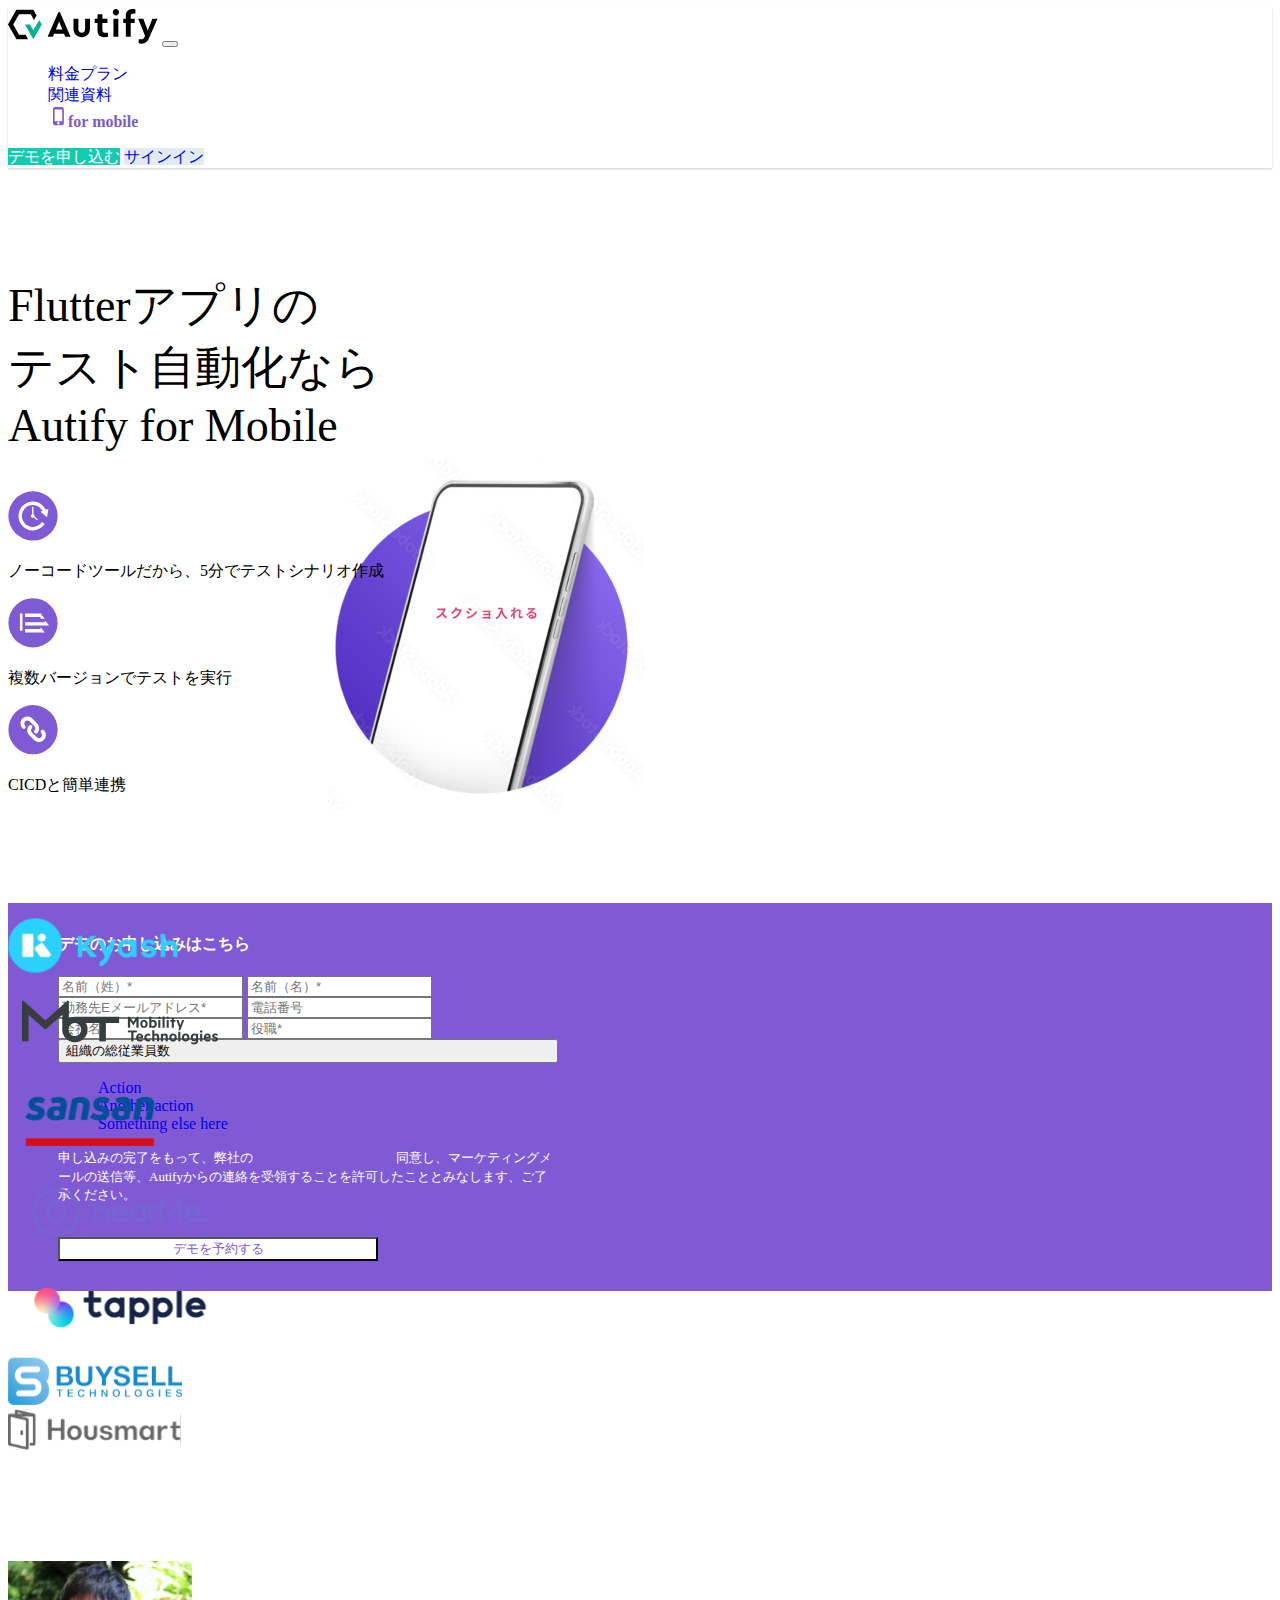
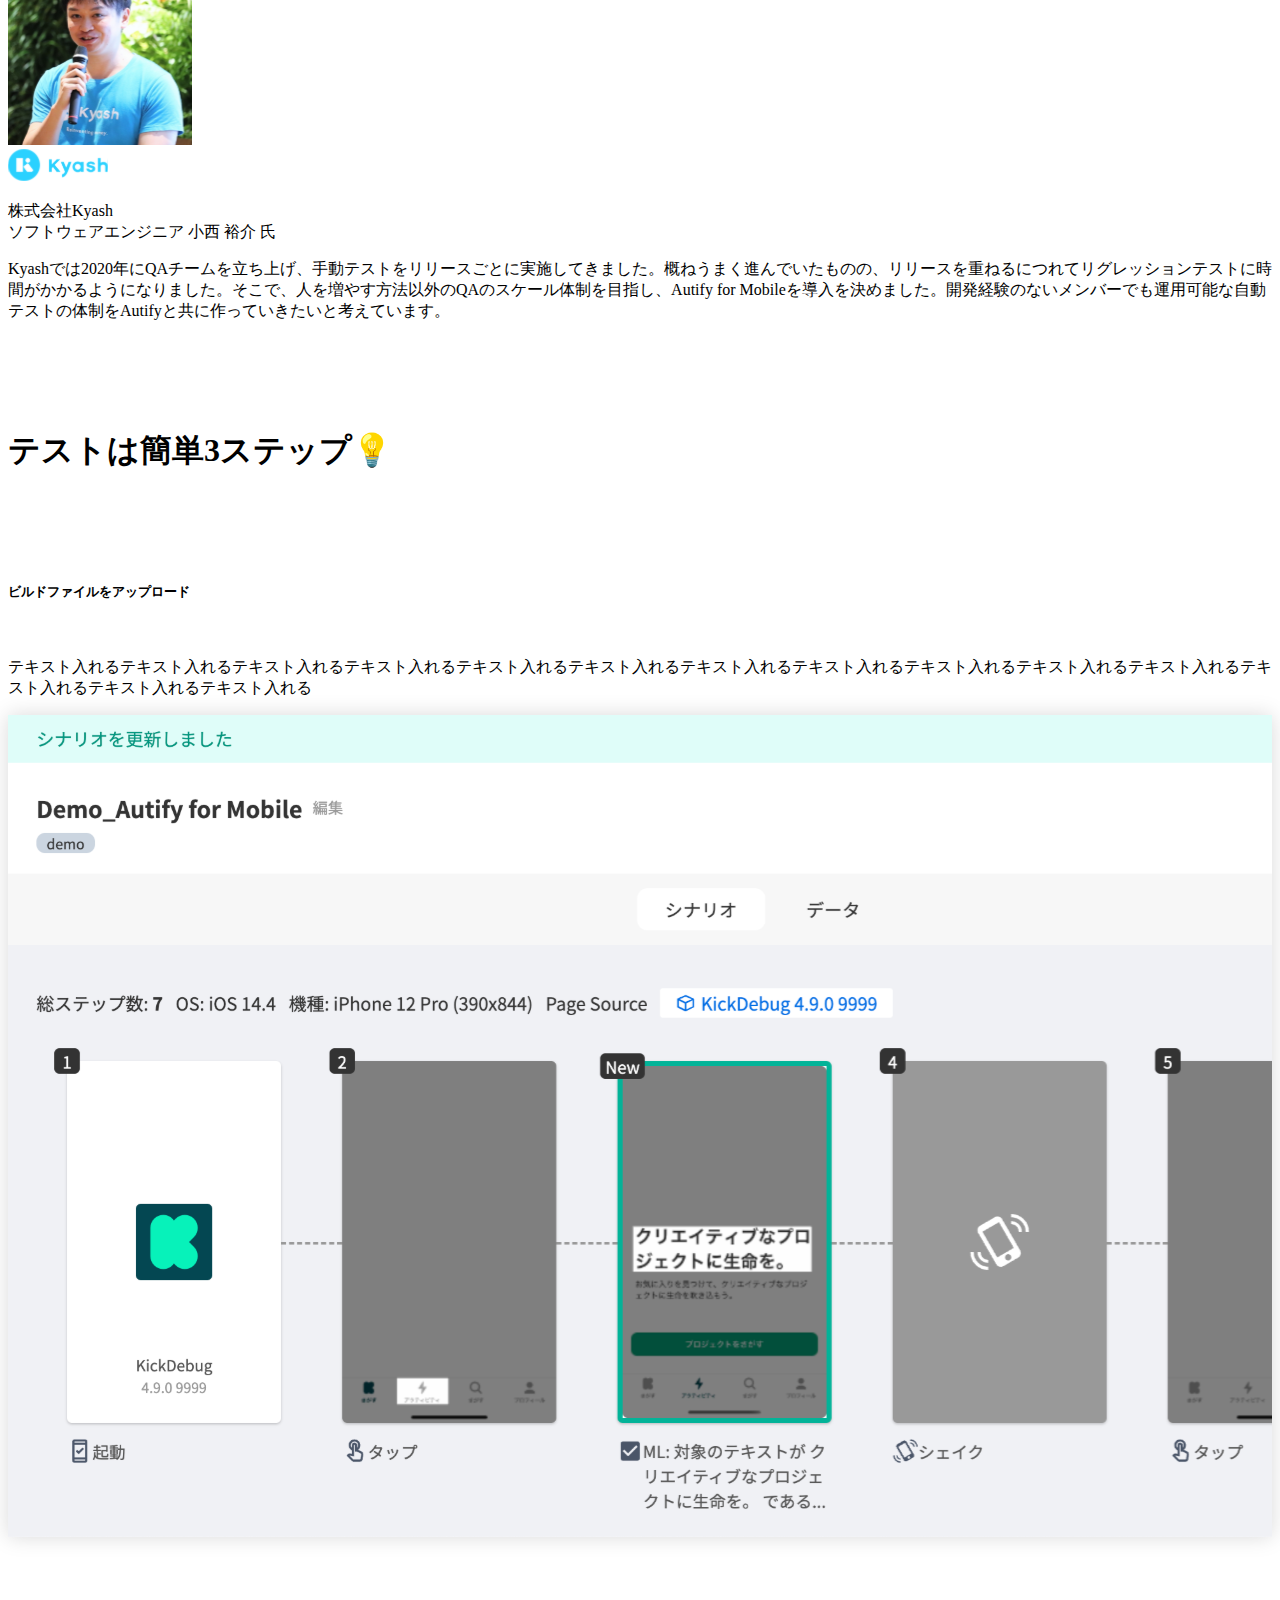
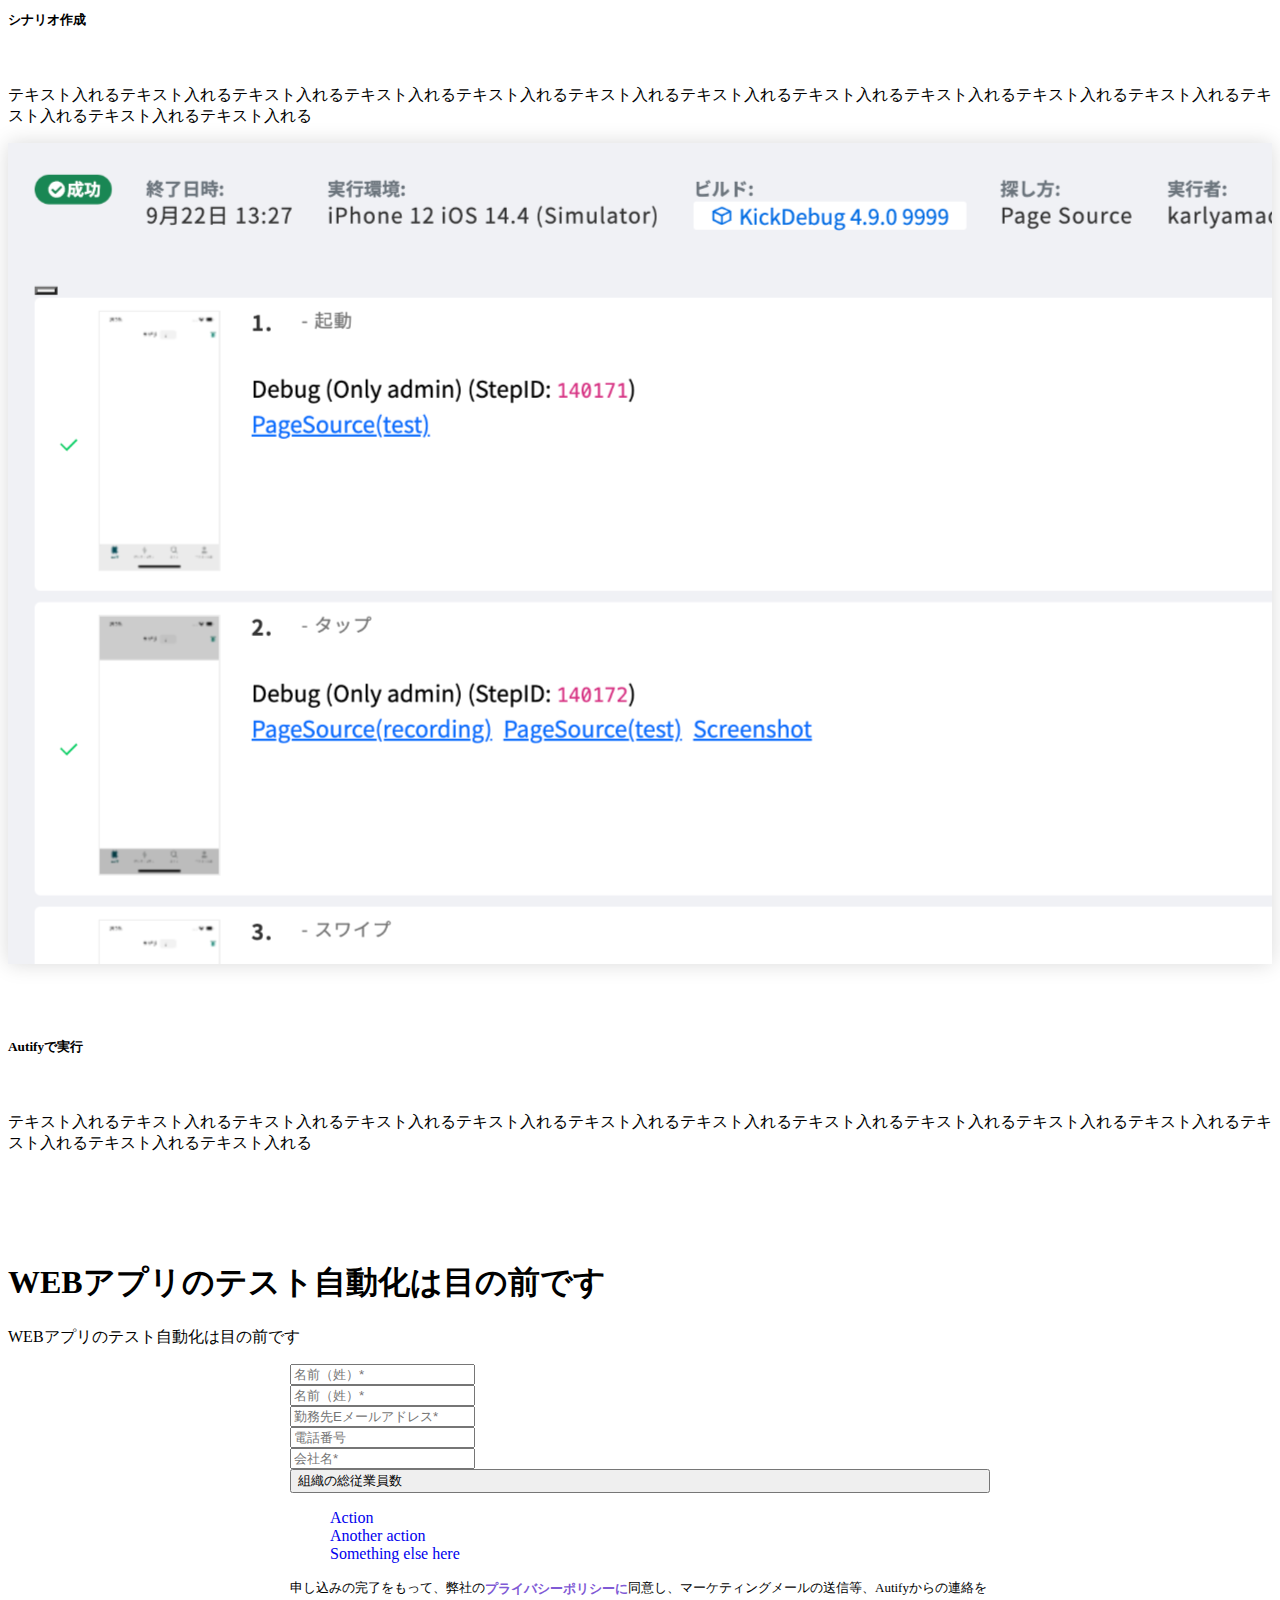
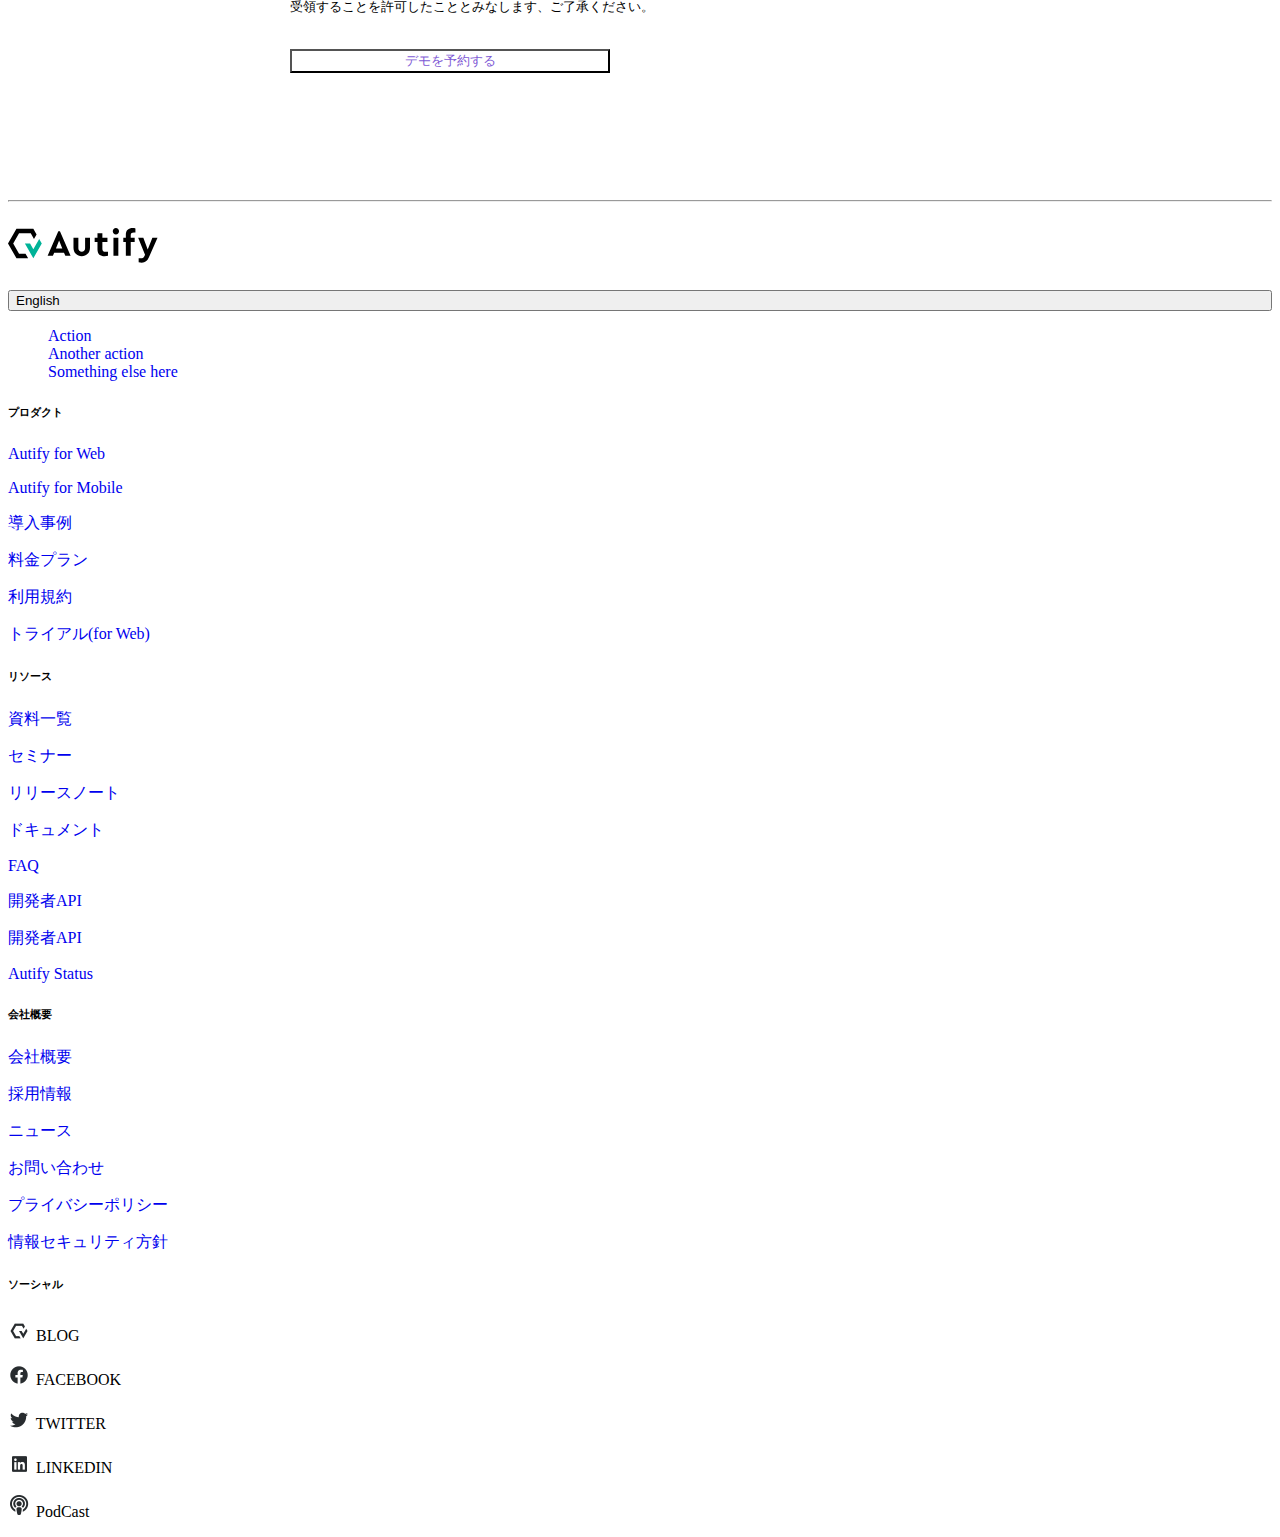
==== index-demo-2.html @ 193f457c "draft for presentation" ====
<!DOCTYPE html>
<html lang="en">

<head>
    <meta charset="UTF-8">
    <meta http-equiv="X-UA-Compatible" content="IE=edge">
    <meta name="viewport" content="width=device-width, initial-scale=1.0">
    <title>Document</title>

    <link href="https://cdn.jsdelivr.net/npm/bootstrap@5.0.2/dist/css/bootstrap.min.css" rel="stylesheet"
        integrity="sha384-EVSTQN3/azprG1Anm3QDgpJLIm9Nao0Yz1ztcQTwFspd3yD65VohhpuuCOmLASjC" crossorigin="anonymous">
    <link rel="stylesheet" href="style-demo-2.css">
</head>

<body>
<!-- main -->
    <div class="hero mb-5">
        <!-- navbar conatiner -->
        <div class="nav_container">
            <div class="container">
                <nav class="navbar navbar-expand-lg navbar-light bg-white">
                    <div class="container-fluid">
                        <a class="navbar-brand" href="#"><img src="./images/Logo_or.svg" alt=""></a>
                        <button class="navbar-toggler" type="button" data-bs-toggle="collapse"
                            data-bs-target="#navbarSupportedContent" aria-controls="navbarSupportedContent"
                            aria-expanded="false" aria-label="Toggle navigation">
                            <span class="navbar-toggler-icon"></span>
                        </button>
                        <div class="collapse navbar-collapse" id="navbarSupportedContent">
                            <ul class="navbar-nav me-auto mb-2 mb-lg-0">
                                <li class="nav-item mx-2 ms-4">
                                    <a class="nav-link active" aria-current="page" href="#">料金プラン</a>
                                </li>
                                <li class="nav-item mx-2">
                                    <a class="nav-link active" aria-current="page" href="#">関連資料</a>
                                </li>
                                <li class="nav-item">
                                    <a class="nav-link active" aria-current="page" href="#"><span><img
                                                src="./images/icon_mobile.svg" alt=""></span><span
                                            class="nav-mobile-text">for mobile</span></a>
                                </li>

                            </ul>
                            <span class="d-flex">
                                <a href="#" class="btn btn_bg_cta">デモを申し込む</a>
                                <a href="#" class="btn btn_bg  ms-4">サインイン</a>
                            </span>
                        </div>
                    </div>
                </nav>
            </div>
        </div>

            <!-- hero -->
            <div class="container">
                <div class="row">
                    <div class="col-md-6 col-12">
                        <h2 class="text-left hero_intro">
                            Flutterアプリの <br>
                            テスト自動化なら <br>
                            Autify for Mobile
                        </h2>
                        <ul class="hero_list mt-4">
                            <li class="mt-2">
                                <span><img src="./images/Group 50.svg" height="50" width="50" alt=""></span>
                                <p class="d-inline ms-2 fw-bold">ノーコードツールだから、5分でテストシナリオ作成</p>
                            </li>
                            <li class="mt-2">
                                <span><img src="./images/Group 51.svg" height="50" width="50" alt=""></span>
                                <p class="d-inline ms-2 fw-bold">複数バージョンでテストを実行</p>
                            </li>
                            <li class="mt-2">
                                <span><img src="./images/Group 53.svg" height="50" width="50" alt=""></span>
                                <p class="d-inline ms-2 fw-bold">CICDと簡単連携</p>
                            </li>
                        </ul>
                    </div>
                    <div class="col-md-6 col-12 form_container">
                        <!-- form box -->
                        <div class="form-box">
                            <h4 class="text-center my-3">デモのお申し込みはこちら</h4>
                            <form>
                                <input type="text" name="" class="form-control my-2 bg-light" id="" placeholder="名前（姓）*">
                                <input type="text" name="" class="form-control my-2 bg-light" id="" placeholder="名前（名）*">
                                <input type="text" name="" class="form-control my-2 bg-light" id="" placeholder="勤務先Eメールアドレス*">
                                <input type="text" name="" class="form-control my-2 bg-light" id="" placeholder="電話番号">
                                <input type="text" name="" class="form-control my-2 bg-light" id="" placeholder="会社名*">
                                <input type="text" name="" class="form-control my-2 bg-light" id="" placeholder="役職*">
                                <div class="dropdown w-100">
                                    <button class="btn btn-light dropdown-toggle" type="" style="width: -webkit-fill-available; text-align: left;" id="dropdownMenuButton1" data-bs-toggle="dropdown" aria-expanded="false">
                                        組織の総従業員数
                                    </button>
                                    <ul class="dropdown-menu" aria-labelledby="dropdownMenuButton1">
                                      <li><a class="dropdown-item" href="#">Action</a></li>
                                      <li><a class="dropdown-item" href="#">Another action</a></li>
                                      <li><a class="dropdown-item" href="#">Something else here</a></li>
                                    </ul>
                                  </div>

                                  <p class="form_text">申し込みの完了をもって、弊社の<span class="nav-mobile-text">プライバシーポリシーに</span>同意し、マーケティングメールの送信等、Autifyからの連絡を受領することを許可したこととみなします、ご了承ください。</p>
                                  <input type="submit" class="form_btn d-block btn-lg btn" value="デモを予約する">
                            </form>
                        </div>
                    </div>
                </div>
            </div>
    </div>
<div style="height:10px;"></div>
<!-- partners -->
<div class="container partner text-center" style="position: relative;">
    <div class="row">
        <div class="col-md-3 col-6"><img src="./images/Kyash_logo_typeA_blue.svg" alt=""></div>
        <div class="col-md-3 col-6"><img src="./images/logo_mot.png" alt=""></div>
        <div class="col-md-3 col-6"><img src="./images/w800.svg" alt=""></div>
        <div class="col-md-3 col-6"><img src="./images/logo_ga_technologies.png" alt=""></div>
    </div>
    <div class="row mt-5">
        <div class="col-md-4 col-6"><img src="./images/Tapple_Logo_RGB_Horizontal_Color@3x.svg" alt=""></div>
        <div class="col-md-4 col-6"><img src="./images/BuysellTechnologies_ci_ver3_logo_color_horizon.svg" alt=""></div>
        <div class="col-md-4 col-6"><img src="./images/housmart-logo-black@3x.svg" alt=""></div>
    </div>
</div>


<!-- testimonial -->
<div class="testimonial container">
    <div class="row">
        <div class="col-md-2 col-6 text-right">
            <img src="./images/konifar.svg" class="rounded-circle" alt="">
        </div>
        <div class="col-md-2 col-6">
            <img src="./images/Kyash_logo_typeA_blue.svg" class="mt-3" width="100" alt="">
            <p class="text-left mt-4">
                <span class="fw-bold">株式会社Kyash</span> <br>
                ソフトウェアエンジニア
                小西 裕介 氏
            </p>
        </div>
        <div class="col-md-8 col-12 bg-light p-4">
            <p style="font-size: 16px;" class="mt-3">Kyashでは2020年にQAチームを立ち上げ、手動テストをリリースごとに実施してきました。概ねうまく進んでいたものの、リリースを重ねるにつれてリグレッションテストに時間がかかるようになりました。そこで、人を増やす方法以外のQAのスケール体制を目指し、Autify for Mobileを導入を決めました。開発経験のないメンバーでも運用可能な自動テストの体制をAutifyと共に作っていきたいと考えています。</p>
        </div>
    </div>

</div>

<!-- portfolio -->
<div class="container portfolio">
    <h1 class="text-center">テストは簡単3ステップ💡</h1>

    <div class="row mt-5">
        <!-- 1 -->
        <div class="col-md-4 col-12">
            <img src="./images/Messenger_and_ビルド.svg" style="width: 100%;" class="img_shadow" alt="">
        </div>
        <div class="col-md-7 col-12">
            <div class="" style="vertical-align: middle; margin-top: 70px;">
                <h5>ビルドファイルをアップロード</h5> <br>
                <p>
                    テキスト入れるテキスト入れるテキスト入れるテキスト入れるテキスト入れるテキスト入れるテキスト入れるテキスト入れるテキスト入れるテキスト入れるテキスト入れるテキスト入れるテキスト入れるテキスト入れる
                </p>
            </div>
        </div>
        <!-- 2 -->
        <div class="col-md-4 col-12 mt-4">
            <img src="./images/Untitled_scenario_163.svg" style="width: 100%;" class="img_shadow" alt="">
        </div>
        <div class="col-md-7 col-12">
            <div class="" style="vertical-align: middle; margin-top: 70px;">
                <h5>シナリオ作成</h5> <br>
                <p>
                    テキスト入れるテキスト入れるテキスト入れるテキスト入れるテキスト入れるテキスト入れるテキスト入れるテキスト入れるテキスト入れるテキスト入れるテキスト入れるテキスト入れるテキスト入れるテキスト入れる                </p>
            </div>
        </div>
        <!-- 3 -->
        <div class="col-md-4 col-12 mt-4">
            <img src="./images/Demo_0922_Yamada_3.svg" style="width: 100%;" class="img_shadow" alt="">
        </div>
        <div class="col-md-7 col-12">
            <div class="" style="vertical-align: middle; margin-top: 70px;">
                <h5>Autifyで実行</h5> <br>
                <p>
                    テキスト入れるテキスト入れるテキスト入れるテキスト入れるテキスト入れるテキスト入れるテキスト入れるテキスト入れるテキスト入れるテキスト入れるテキスト入れるテキスト入れるテキスト入れるテキスト入れる
                </p>
            </div>
        </div>
    </div>
</div>

<!-- contact form -->
<div class="container contact">
    <h1 class="text-center">WEBアプリのテスト自動化は目の前です</h1>
    <p class="mt-3 text-center">WEBアプリのテスト自動化は目の前です</p>

    <form style="width:700px; margin: 0 auto;">
        <div class="row">
            <div class="col-md-6 col-12">
                <input type="text" name="" class="form-control my-2 bg-light" id="" placeholder="名前（姓）*">
            </div>
            <div class="col-md-6 col-12">
                <input type="text" name="" class="form-control my-2 bg-light" id="" placeholder="名前（姓）*">
            </div>
            <div class="col-md-6 col-12">
                <input type="text" name="" class="form-control my-2 bg-light" id="" placeholder="勤務先Eメールアドレス*">
            </div>
            <div class="col-md-6 col-12">
                <input type="text" name="" class="form-control my-2 bg-light" id="" placeholder="電話番号">
            </div>
            <div class="col-md-6 col-12">
                <input type="text" name="" class="form-control my-2 bg-light" id="" placeholder="会社名*">
            </div>
            <div class="col-md-6 col-12">
                <div class="dropdown w-100 my-2">
                    <button class="btn btn-light dropdown-toggle" type="" style="width: -webkit-fill-available; text-align: left;" id="dropdownMenuButton1" data-bs-toggle="dropdown" aria-expanded="false">
                        組織の総従業員数
                    </button>
                    <ul class="dropdown-menu" aria-labelledby="dropdownMenuButton1">
                      <li><a class="dropdown-item" href="#">Action</a></li>
                      <li><a class="dropdown-item" href="#">Another action</a></li>
                      <li><a class="dropdown-item" href="#">Something else here</a></li>
                    </ul>
                  </div>
            </div>
            <p class="form_text">申し込みの完了をもって、弊社の<span class="nav-mobile-text">プライバシーポリシーに</span>同意し、マーケティングメールの送信等、Autifyからの連絡を受領することを許可したこととみなします、ご了承ください。</p>
                                  <input type="submit" class="form_btn d-block btn-lg btn" value="デモを予約する">
        </div>
    </form>
</div>

<!-- footer -->
<hr style="margin-top: 107px;">


<!-- Footer -->
<footer class="text-center text-lg-start bg-white text-muted">
    <!-- Section: Links  -->
    <section class="">
      <div class="container text-center text-md-start mt-5">
        <!-- Grid row -->
        <div class="row mt-3">
          <!-- Grid column -->
          <div class="col-md-3 col-lg-4 col-xl-3 mx-auto mb-4">
            <!-- Content -->
            <h6 class="text-uppercase fw-bold mb-4">
              <img src="./images/Logo_or.svg" alt="">
            </h6>
            <!-- droap down -->
            <div class="dropdown w-100 my-2">
                <button class="btn btn-light dropdown-toggle" type="" style="width: -webkit-fill-available; text-align: left;" id="dropdownMenuButton1" data-bs-toggle="dropdown" aria-expanded="false">
                    English
                </button>
                <ul class="dropdown-menu" aria-labelledby="dropdownMenuButton1">
                  <li><a class="dropdown-item" href="#">Action</a></li>
                  <li><a class="dropdown-item" href="#">Another action</a></li>
                  <li><a class="dropdown-item" href="#">Something else here</a></li>
                </ul>
              </div>
          </div>
          <!-- Grid column -->
  
          <!-- Grid column  1-->
          <div class="col-md-2 col-lg-2 col-xl-2 mx-auto mb-4">
            <!-- Links -->
            <h6 class="text-uppercase fw-bold mb-4">
                プロダクト
            </h6>
            <p>
              <a href="#!" class="text-reset">Autify for Web</a>
            </p>
            <p>
              <a href="#!" class="text-reset">Autify for Mobile</a>
            </p>
            <p>
              <a href="#!" class="text-reset">導入事例</a>
            </p>
            <p>
              <a href="#!" class="text-reset">料金プラン</a>
            </p>
            <p>
                <a href="#!" class="text-reset">利用規約</a>
              </p>
              <p>
                <a href="#!" class="text-reset">トライアル(for Web)</a>
              </p>
          </div>
          <!-- Grid column -->

          <!-- Grid column 2-->
          <div class="col-md-2 col-lg-2 col-xl-2 mx-auto mb-4">
            <!-- Links -->
            <h6 class="text-uppercase fw-bold mb-4">
                リソース
            </h6>
            <p>
              <a href="#!" class="text-reset">資料一覧</a>
            </p>
            <p>
              <a href="#!" class="text-reset">セミナー</a>
            </p>
            <p>
              <a href="#!" class="text-reset">リリースノート</a>
            </p>
            <p>
              <a href="#!" class="text-reset">ドキュメント</a>
            </p>
            <p>
                <a href="#!" class="text-reset">FAQ</a>
              </p>
              <p>
                <a href="#!" class="text-reset">開発者API</a>
              </p>
              <p>
                <a href="#!" class="text-reset">開発者API</a>
              </p>
              <p>
                <a href="#!" class="text-reset">Autify Status</a>
              </p>
          </div>
          <!-- Grid column -->
  
          <!-- Grid column 3-->
          <div class="col-md-3 col-lg-2 col-xl-2 mx-auto mb-4">
            <!-- Links -->
            <h6 class="text-uppercase fw-bold mb-4">
                会社概要
            </h6>
            <p>
              <a href="#!" class="text-reset">会社概要</a>
            </p>
            <p>
              <a href="#!" class="text-reset">採用情報</a>
            </p>
            <p>
              <a href="#!" class="text-reset">ニュース</a>
            </p>
            <p>
              <a href="#!" class="text-reset">お問い合わせ</a>
            </p>
            <p>
                <a href="#!" class="text-reset">プライバシーポリシー</a>
              </p>
              <p>
                <a href="#!" class="text-reset">情報セキュリティ方針</a>
              </p>
          </div>
          <!-- Grid column -->
  
          <!-- Grid column 4-->
          <div class="col-md-4 col-lg-3 col-xl-3 mx-auto mb-md-0 mb-4">
            <!-- Links -->
            <h6 class="text-uppercase fw-bold mb-4">ソーシャル</h6>
            <p><img src="./スクリーンショット 2020-12-04 12.06.22.svg" alt=""> BLOG</p>
            <p>
              <img src="./スクリーンショット 2020-12-04 12.06.22-1.svg" alt="">
              FACEBOOK
            </p>
            <p><img src="./スクリーンショット 2020-12-04 12.06.22-2.svg" alt=""> TWITTER</p>
            <p><img src="./スクリーンショット 2020-12-04 12.06.22-3.svg" alt=""> LINKEDIN</p>
            <p><img src="./スクリーンショット 2020-12-04 12.06.22-4.svg" alt=""> PodCast</p>
          </div>
          <!-- Grid column -->
        </div>
        <!-- Grid row -->
      </div>
    </section>
    <!-- Section: Links  -->
  </footer>
  <!-- Footer -->


    <script src="https://cdn.jsdelivr.net/npm/bootstrap@5.0.2/dist/js/bootstrap.bundle.min.js"
        integrity="sha384-MrcW6ZMFYlzcLA8Nl+NtUVF0sA7MsXsP1UyJoMp4YLEuNSfAP+JcXn/tWtIaxVXM"
        crossorigin="anonymous"></script>
</body>

</html>
---- style-demo-2.css ----
:root{
    --primary-color: #805AD5;
    --cta-color:#12CCB0;
    --white:#fff;
    --secoundar-color:#E2EBF1;

}
hr{
    margin: 0;
}
ul{
    list-style: none;
}
a{
    text-decoration: none;
}

/* nav */
.nav_container{
    box-shadow: 0px 1px 2px rgba(0, 0, 0, 0.2);
}
.btn_bg_cta {
    background-color: var(--cta-color);
    color: var(--white);
}
.btn_bg{
    background-color: var(--secoundar-color);
}
.nav-mobile-text{
    color: var(--primary-color);
    vertical-align: middle;
    font-weight: bolder;
}

/* hero */
.hero{
    background: url(./screen-2.png);
    background-repeat: no-repeat;
    background-position: 25vw 50vh;
    height: 100vh;
}
.hero_intro{
    margin-top: 107px;
    font-size: 46px;
    font-weight: 500;
}
.hero_list{
    list-style: none;
    padding-left: 0;    
}
.form_container{
    color: #fff;
    background-color: var(--primary-color);
}
.form-box{
    margin-top: 107px;
    /* background: #fff; */
    /* box-shadow: 0px 0px 20px rgba(0, 0, 0, 0.12); */
/* border-radius: 10px; */
padding: 10px 50px;
max-width: 500px;
}
.form_text{
    margin-top: 10px;
    font-size: 13px;
    /* line-height: 12px; */
    letter-spacing: 0.07 px;
}
.form_btn{
            margin: 20px auto;
            background: #fff;
            color: var(--primary-color);
            width: 320px;
}

@media only screen and (max-width: 600px){
    .hero{
        height: max-content;
    }
}

/* testimonial */
.testimonial{
    margin-top: 107px;
}

/* portfolio */
.portfolio{
    margin-top: 107px;
}
.img_shadow{
    box-shadow: 0px 0px 20px rgba(0, 0, 0, 0.15)
}

/* contact */
.contact{
    margin-top: 107px;
}
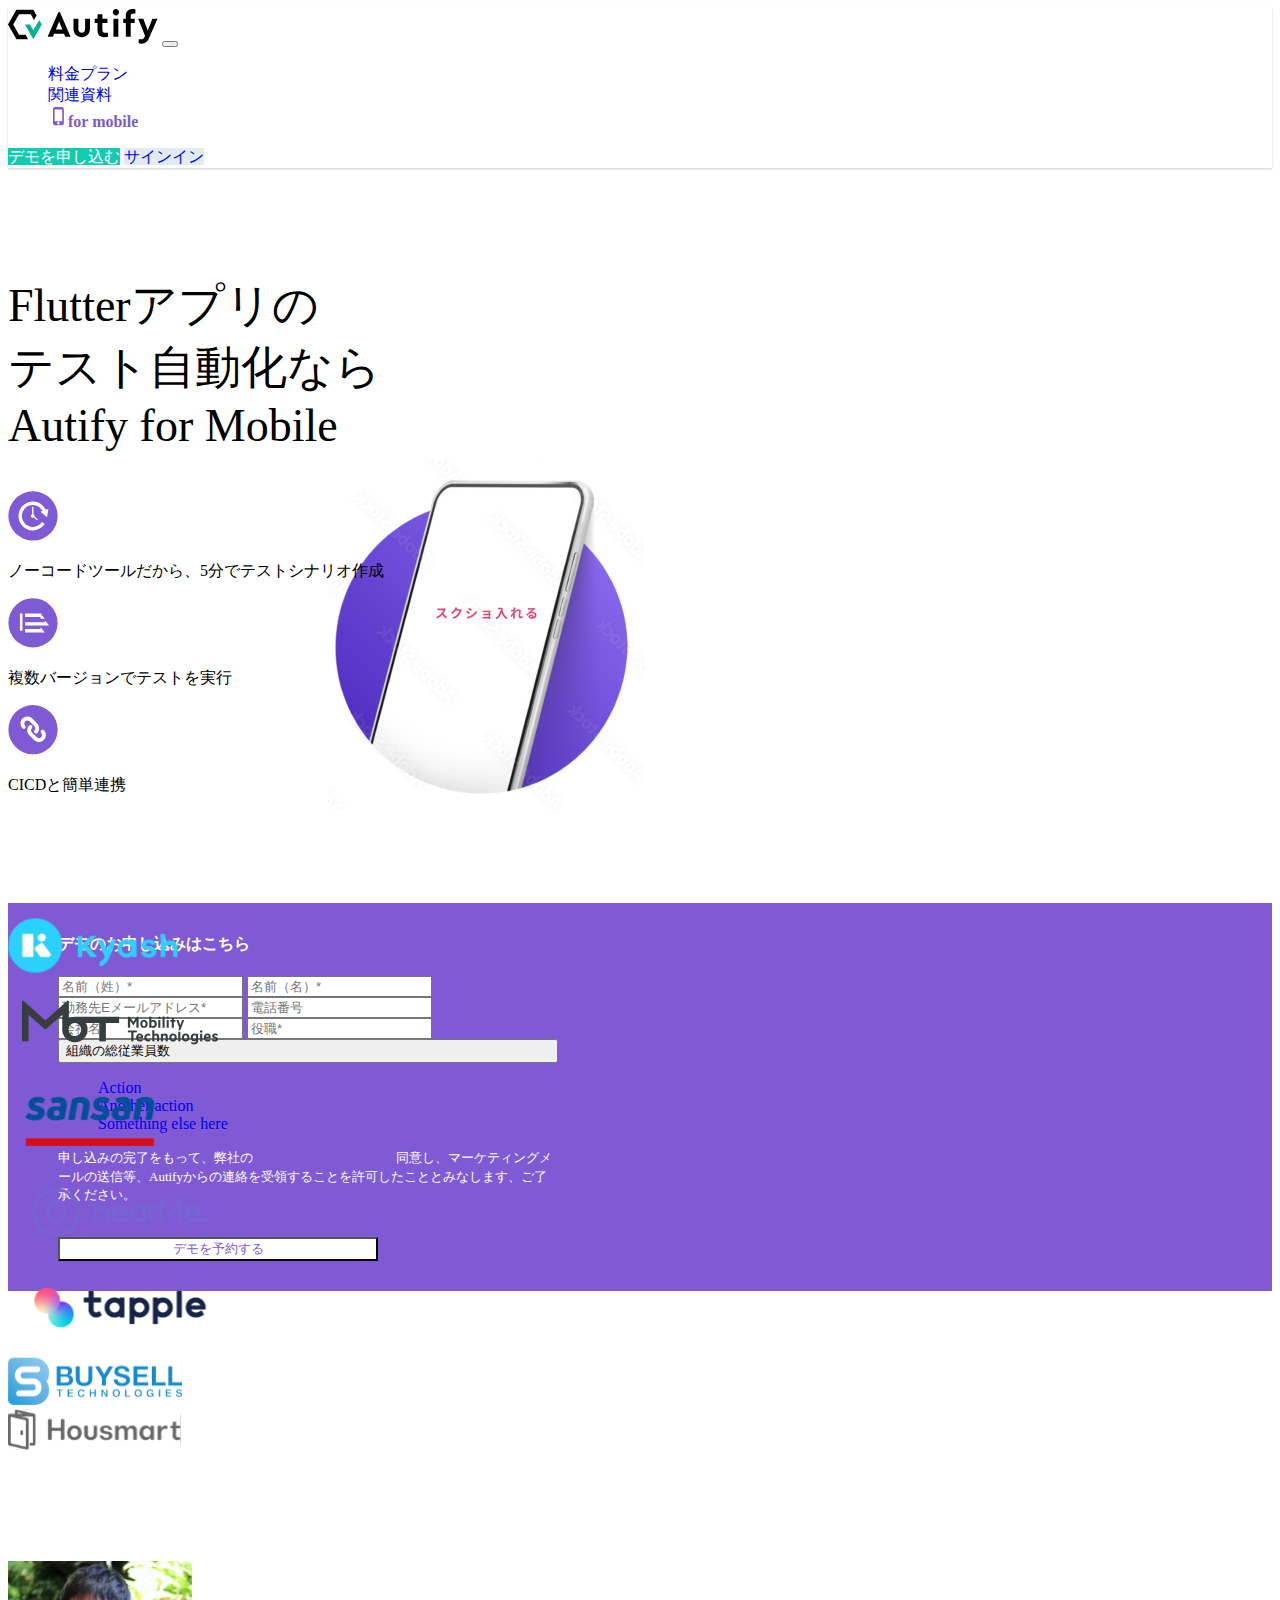
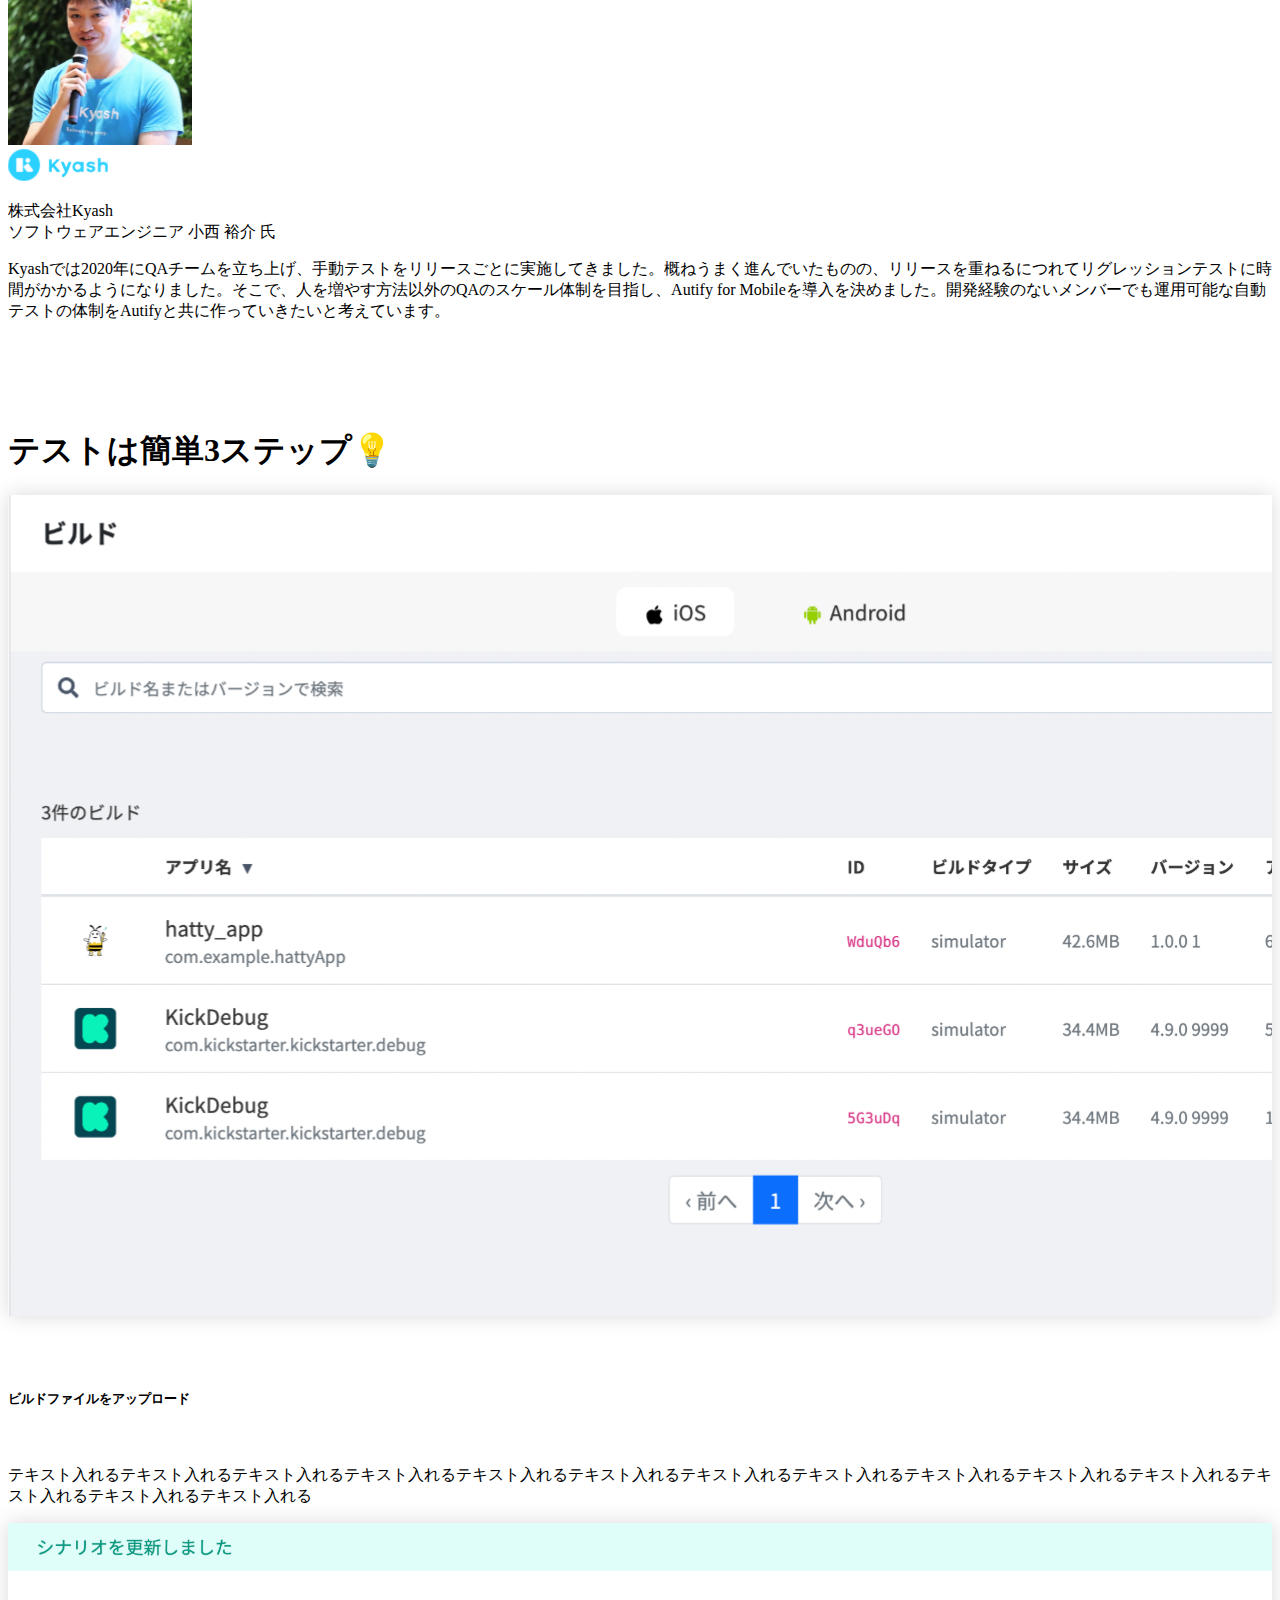
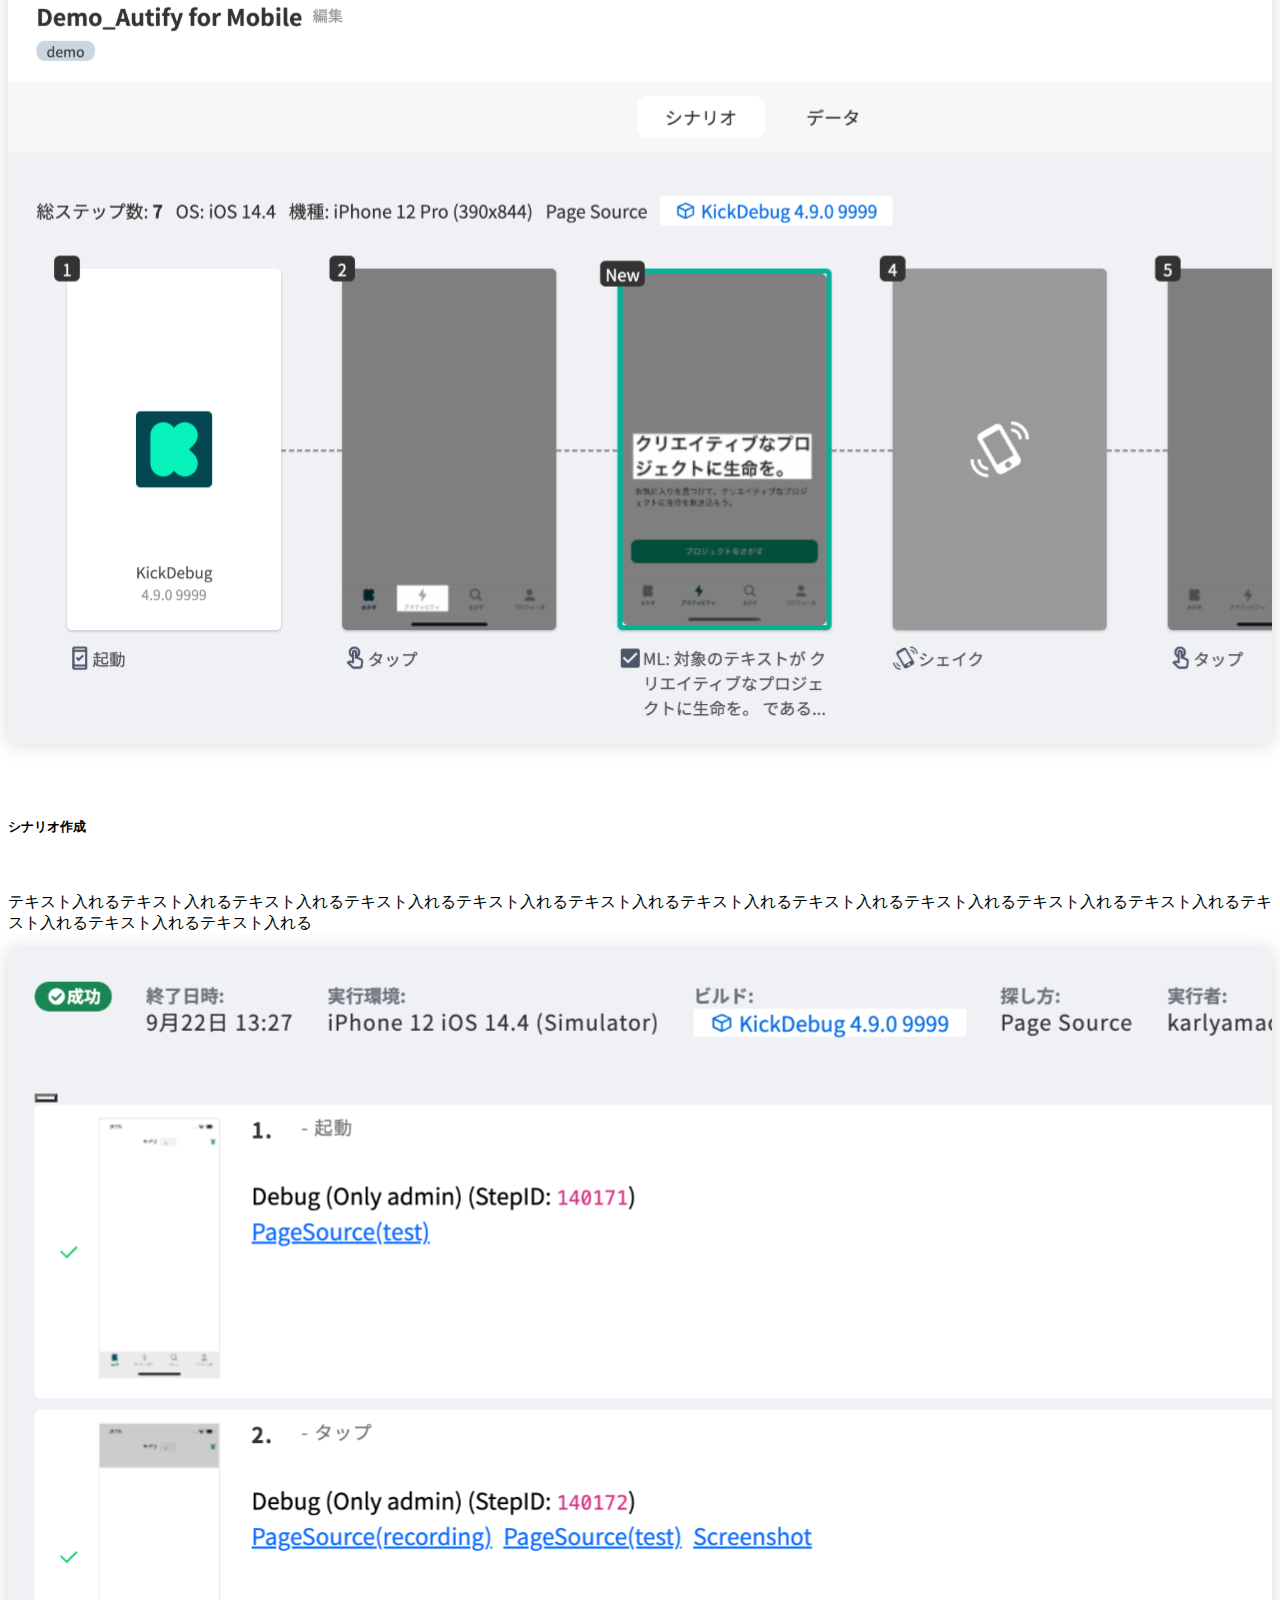
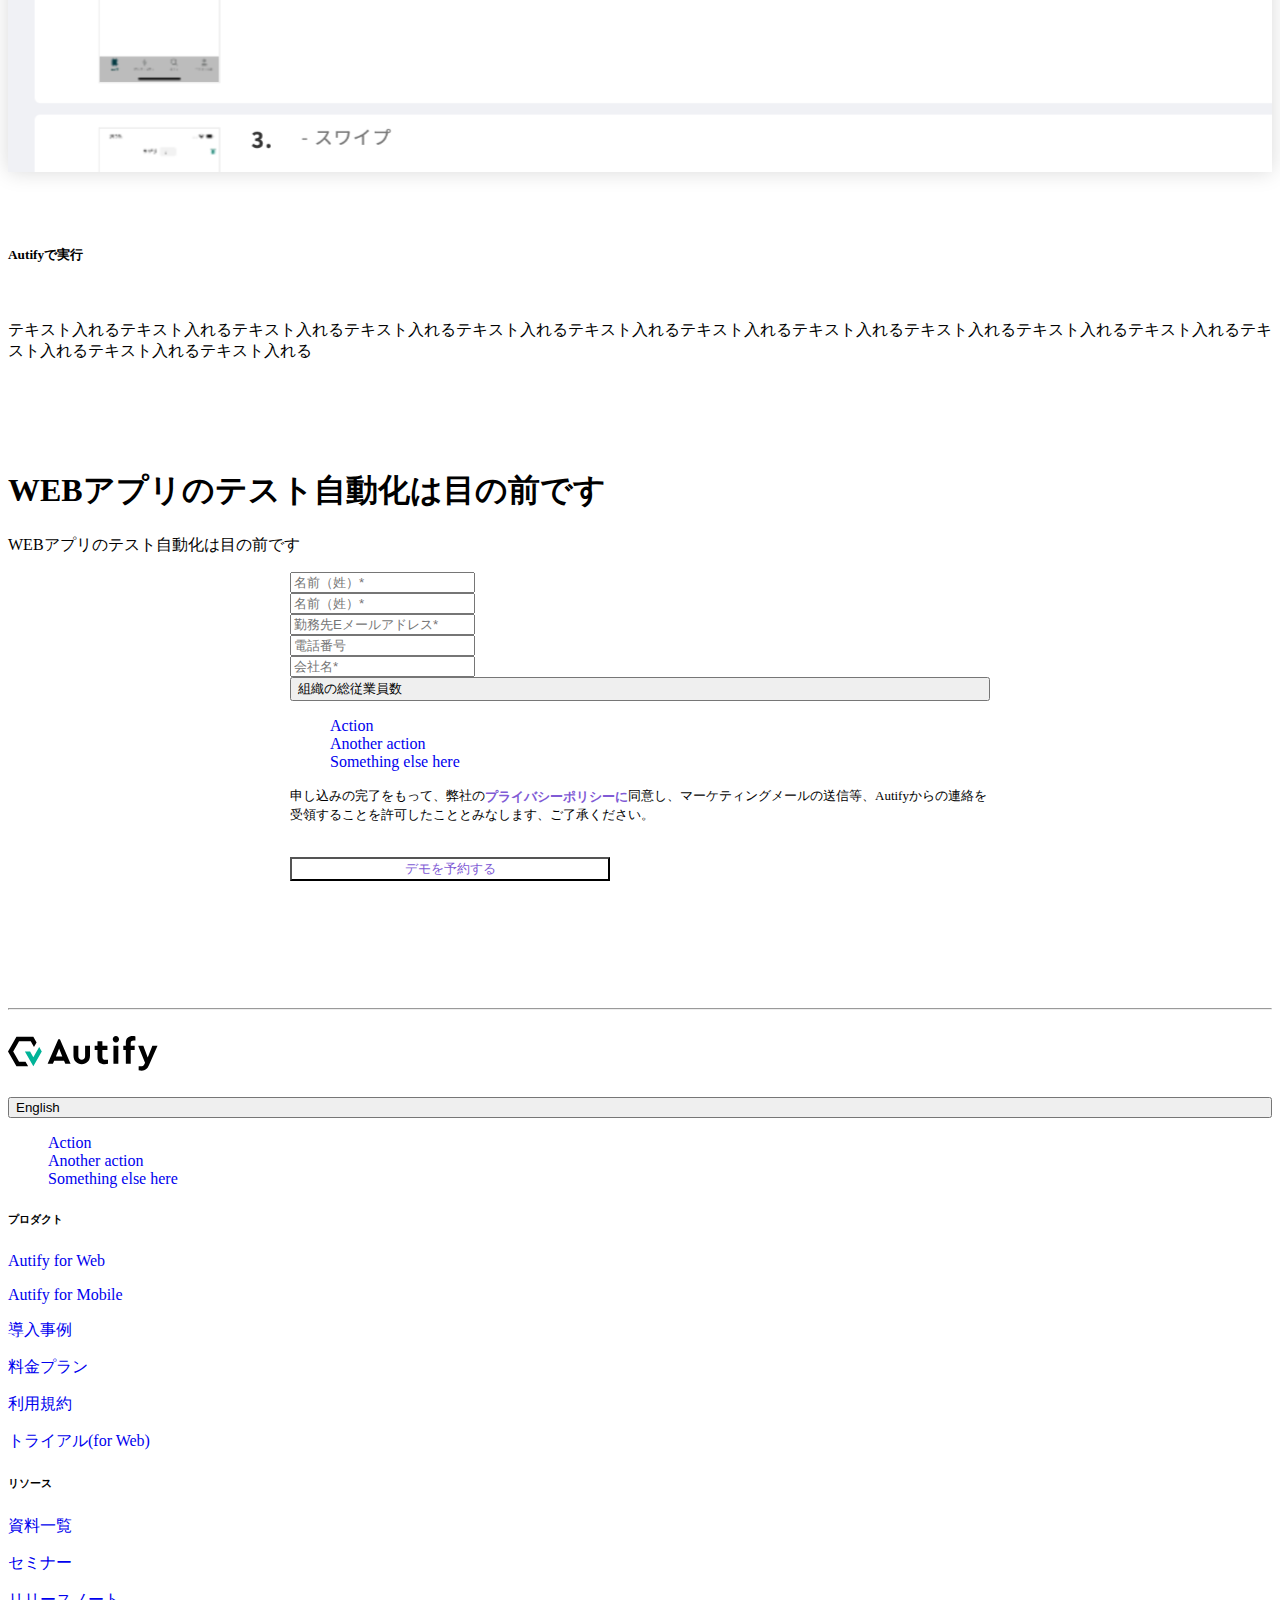
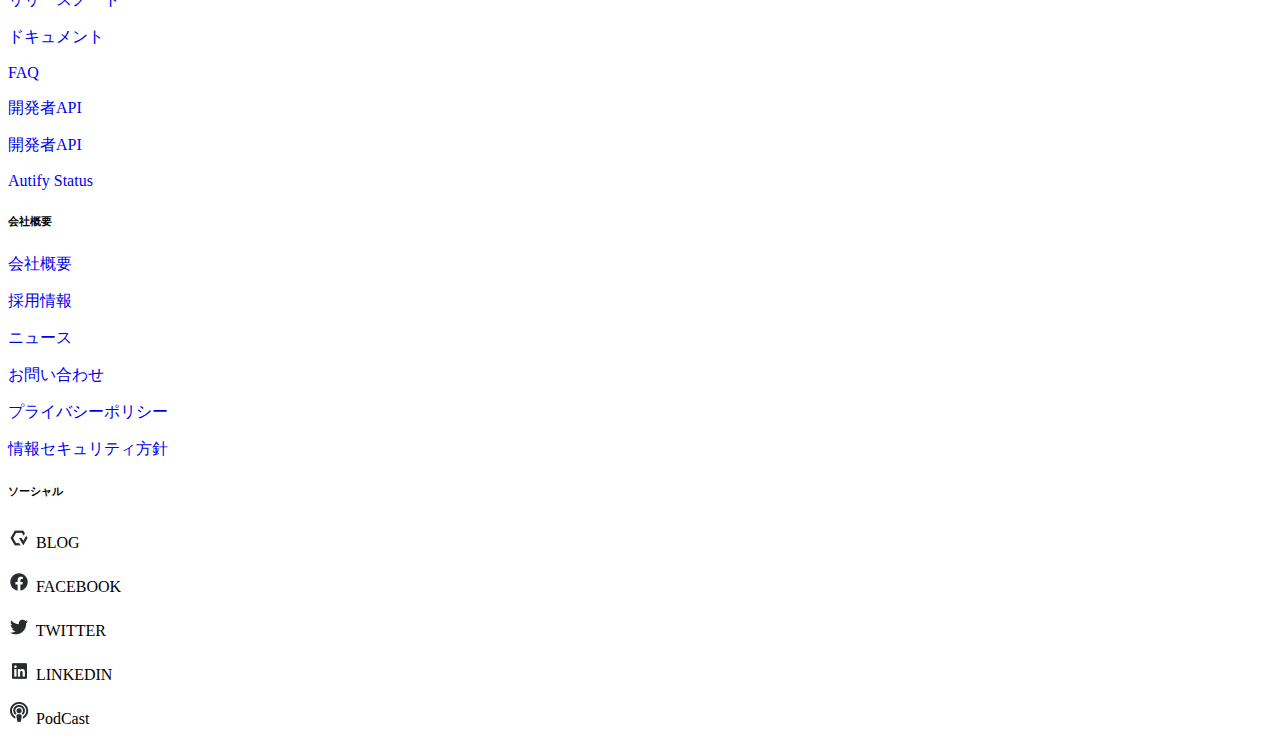
==== commit 63fcf9e4: "name of ss changed" ====
--- a/index-demo-2.html
+++ b/index-demo-2.html
@@ -150,7 +150,7 @@
     <div class="row mt-5">
         <!-- 1 -->
         <div class="col-md-4 col-12">
-            <img src="./images/Messenger_and_ビルド.svg" style="width: 100%;" class="img_shadow" alt="">
+            <img src="./messang-screen.svg" style="width: 100%;" class="img_shadow" alt="">
         </div>
         <div class="col-md-7 col-12">
             <div class="" style="vertical-align: middle; margin-top: 70px;">
